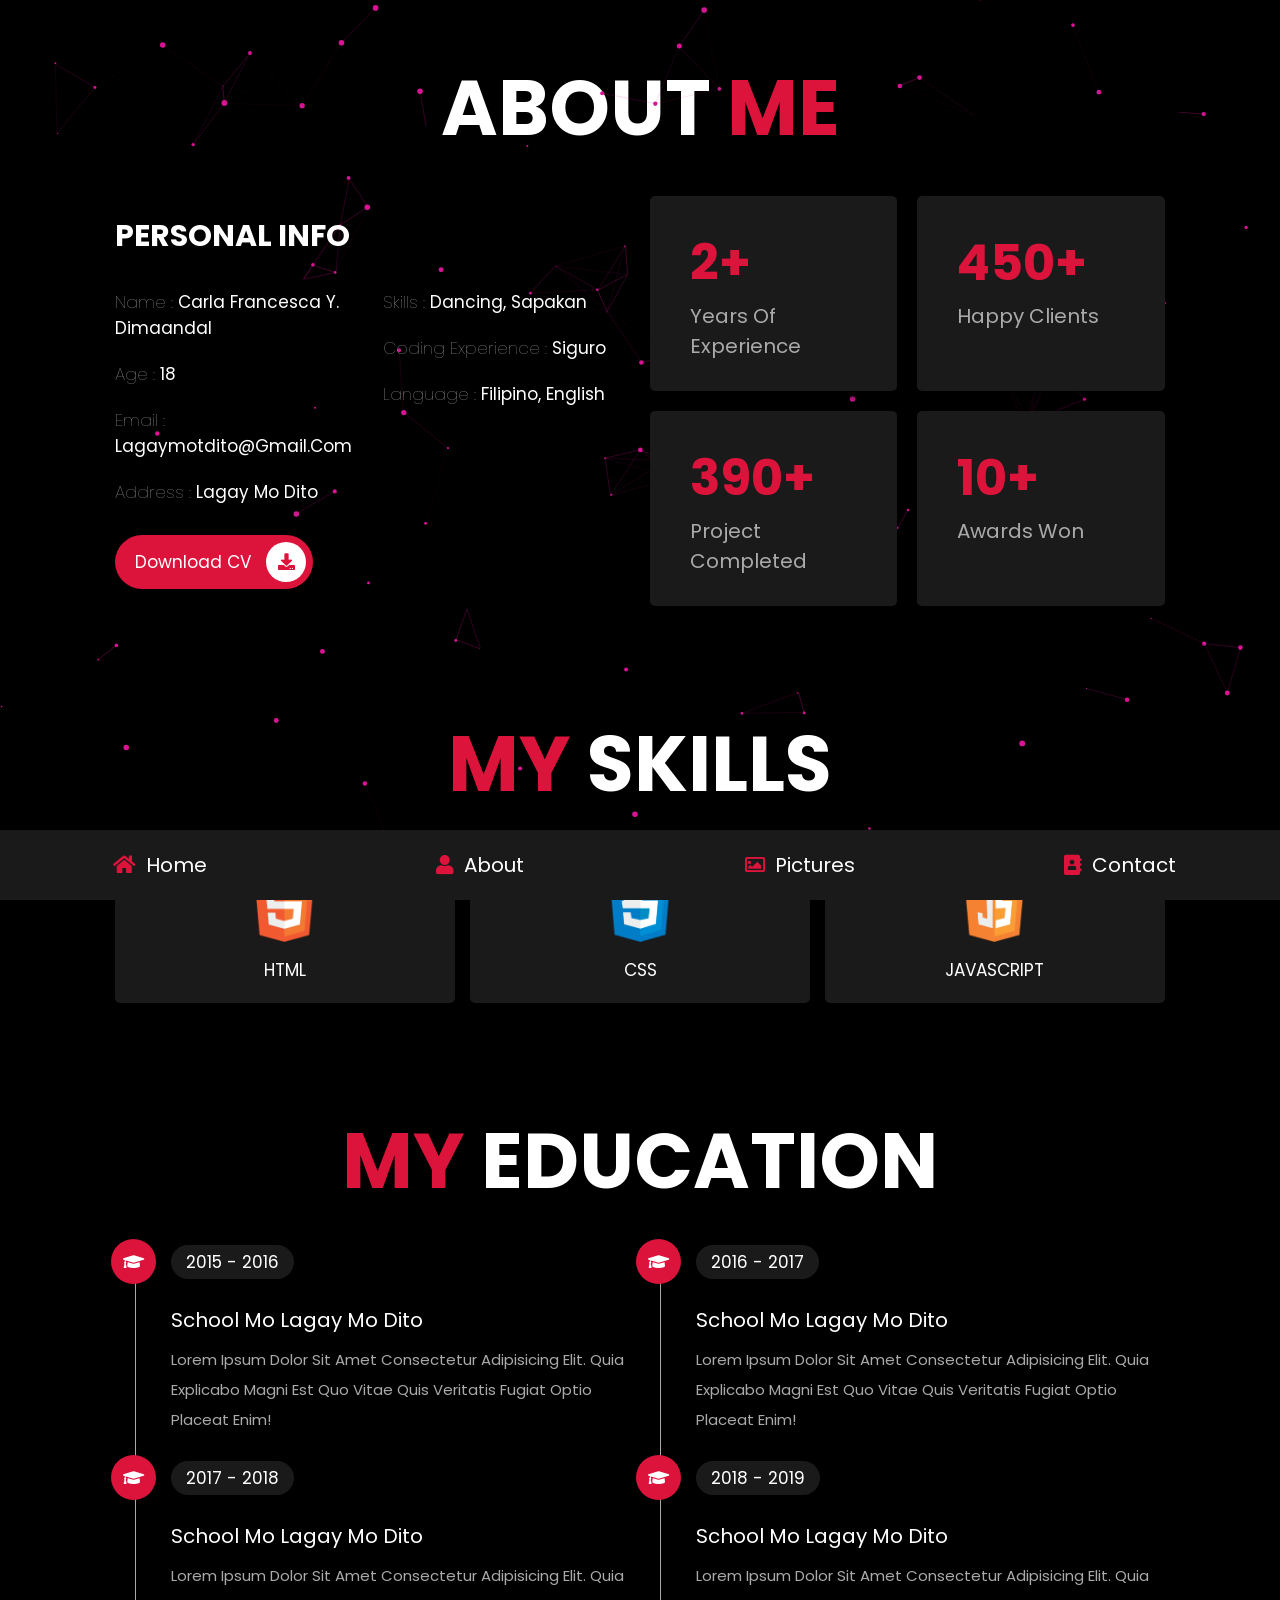
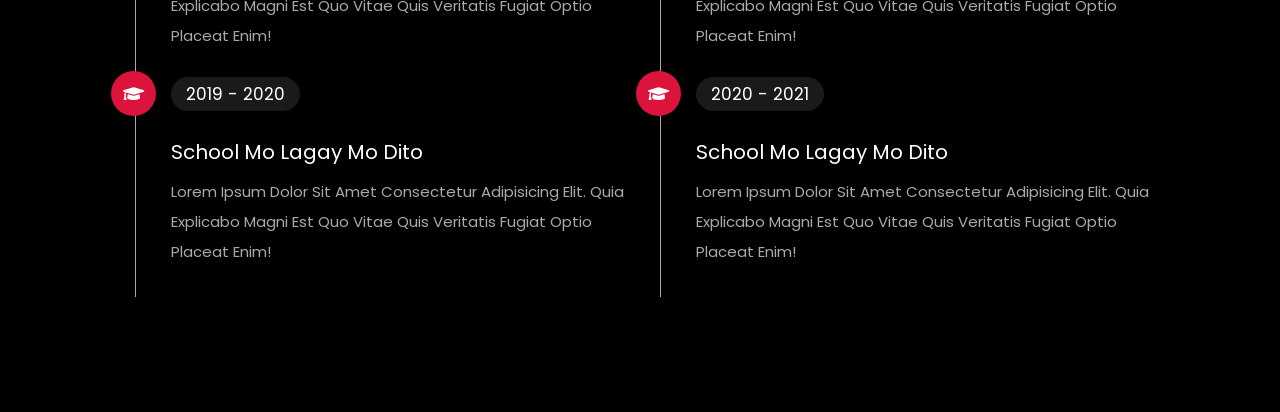
==== about.html @ 3dbe0f58 "Add files via upload" ====
<!DOCTYPE html>
<html lang="en">
<head>
    <meta charset="UTF-8">
    <meta http-equiv="X-UA-Compatible" content="IE=edge">
    <meta name="viewport" content="width=device-width, initial-scale=1.0">
    <title>about</title>

    <!-- font awesome cdn link  -->
    <link rel="stylesheet" href="https://cdnjs.cloudflare.com/ajax/libs/font-awesome/5.15.4/css/all.min.css">

    <!-- custom css file link  -->
    <link rel="stylesheet" href="css/style.css">
    <link rel="logo icon" href="https://upload.wikimedia.org/wikipedia/commons/6/60/TWICE_LOGO.png">
</head>
<body>
<!--particle.js--> 
<div id="particles-js"></div>
<!-- navbar section starts  -->

<nav class="navbar">
    <a href="index.html"> <i class="fas fa-home"></i> <span>home</span> </a>
    <a href="about.html"> <i class="fas fa-user"></i> <span>about</span> </a>
    <a href="pictures.html"> <i class="far fa-image"></i> <span>Pictures</span> </a>
    <a href="contact.html"> <i class="fas fa-address-book"></i> <span>contact</span> </a>
</nav>

<!-- navbar section ends -->

<!-- about section starts  -->

<section class="about">

    <h1 class="heading"> about <span>me</span> </h1>

    <div class="row">

        <div class="info-container">

            <h1>personal info</h1>

            <div class="box-container">

                <div class="box">
                    <h3> <span>name : </span> Carla Francesca Y. Dimaandal </h3>
                    <h3> <span>age : </span> 18 </h3>
                    <h3> <span>email : </span> lagaymotdito@gmail.com </h3>
                    <h3> <span>address : </span> lagay mo dito <address></address> </h3>
                </div>
    
                <div class="box">
                    <h3> <span>Skills : </span> Dancing, Sapakan </h3>
                    <h3> <span>Coding Experience : </span> siguro </h3>
                    <h3> <span>language : </span>Filipino, English </h3>
                </div>

            </div>

            <a href="#" class="btn"> download CV <i class="fas fa-download"></i> </a>

        </div>

        <div class="count-container">

            <div class="box">
                <h3>2+</h3>
                <p>years of experience</p>
            </div>

            <div class="box">
                <h3>450+</h3>
                <p>happy clients</p>
            </div>

            <div class="box">
                <h3>390+</h3>
                <p>project completed</p>
            </div>

            <div class="box">
                <h3>10+</h3>
                <p>awards won</p>
            </div>

        </div>

    </div>

</section>

<!-- about section ends -->

<!-- skills section starts  -->
<!--particle.js-->
<div id="particles-js"></div>
<section class="skills">

    <h1 class="heading"> <span>my</span> skills </h1>

    <div class="box-container">
        <div class="box">
            <img src="images/icon-1.png">
            <h3>html</h3>
        </div>
        <div class="box">
            <img src="images/icon-2.png">
            <h3>css</h3>
        </div>
        <div class="box">
            <img src="images/icon-3.png">
            <h3>javascript</h3>
        </div>

</section>

<!-- skills section ends -->

<!-- education section starts  -->
<!--particle.js-->
<div id="particles-js"></div>
<!-- navbar section starts  -->
<section class="education">

    <h1 class="heading"> <span>my</span> education </h1>

    <div class="box-container">

        <div class="box">
            <i class="fas fa-graduation-cap"></i>
            <span>2015 - 2016</span>
            <h3>School mo lagay mo dito</h3>
            <p>Lorem ipsum dolor sit amet consectetur adipisicing elit. Quia explicabo magni est quo vitae quis veritatis fugiat optio placeat enim!</p>
        </div>

        <div class="box">
            <i class="fas fa-graduation-cap"></i>
            <span>2016 - 2017</span>
            <h3>School mo lagay mo dito</h3>
            <p>Lorem ipsum dolor sit amet consectetur adipisicing elit. Quia explicabo magni est quo vitae quis veritatis fugiat optio placeat enim!</p>
        </div>

        <div class="box">
            <i class="fas fa-graduation-cap"></i>
            <span>2017 - 2018</span>
            <h3>School mo lagay mo dito</h3>
            <p>Lorem ipsum dolor sit amet consectetur adipisicing elit. Quia explicabo magni est quo vitae quis veritatis fugiat optio placeat enim!</p>
        </div>

        <div class="box">
            <i class="fas fa-graduation-cap"></i>
            <span>2018 - 2019</span>
            <h3>School mo lagay mo dito</h3>
            <p>Lorem ipsum dolor sit amet consectetur adipisicing elit. Quia explicabo magni est quo vitae quis veritatis fugiat optio placeat enim!</p>
        </div>

        <div class="box">
            <i class="fas fa-graduation-cap"></i>
            <span>2019 - 2020</span>
            <h3>School mo lagay mo dito</h3>
            <p>Lorem ipsum dolor sit amet consectetur adipisicing elit. Quia explicabo magni est quo vitae quis veritatis fugiat optio placeat enim!</p>
        </div>

        <div class="box">
            <i class="fas fa-graduation-cap"></i>
            <span>2020 - 2021</span>
            <h3>School mo lagay mo dito</h3>
            <p>Lorem ipsum dolor sit amet consectetur adipisicing elit. Quia explicabo magni est quo vitae quis veritatis fugiat optio placeat enim!</p>
        </div>

    </div>

</section>

<!-- particle.js -->
<script src="./script/particles.js"></script>
<script src="./script/app.js"></script>


</body>
</html>
---- css/style.css ----
@import url("https://fonts.googleapis.com/css2?family=Poppins:wght@100;300;400;500;600;700&display=swap");
* {
  font-family: 'Poppins', sans-serif;
  margin: 0;
  padding: 0;
  -webkit-box-sizing: border-box;
          box-sizing: border-box;
  text-decoration: none;
  outline: none;
  border: none;
  text-transform: capitalize;
}
html {
  font-size: 62.5%;
  overflow-x: hidden;
}

html::-webkit-scrollbar {
  width: 1rem;
}

html::-webkit-scrollbar-track {
  background: #0d0d0d;
}

html::-webkit-scrollbar-thumb {
  background: crimson;
  border-radius: 5rem;
}
.fa {
  padding: 20px;
  font-size: 30px;
  width: 30px;
  text-align: center;
  text-decoration: none;
  margin: 5px 2px;
  position: center;
  border-radius: 50%;
}

.fa:hover {
    opacity: 0.7;
}

.fa-facebook {
  background: #3B5998;
  color: white;
  width: 50px;
  height: 50px;
  text-align: center;
  border-radius: 50%;
}
body {
  background-color: black;
  padding-bottom: 6.5rem;
}

section {
  padding: 5rem 9%;
}

.heading {
  text-align: center;
  font-size: 6vw;
  color: #fff;
  margin-bottom: 3rem;
  text-transform: uppercase;
}

.heading span {
  text-transform: uppercase;
  color: crimson;
}

.btn {
  display: inline-block;
  margin-top: 1rem;
  border-radius: 5rem;
  background: crimson;
  padding: .7rem;
  font-size: 1.7rem;
  color: #fff;
  padding-left: 2rem;
}

.btn i {
  height: 4rem;
  width: 4rem;
  line-height: 4rem;
  font-size: 1.7rem;
  text-align: center;
  background: #fff;
  color: crimson;
  border-radius: 50%;
  margin-left: 1rem;
  -webkit-transition: .2s linear;
  transition: .2s linear;
}

.btn:hover i {
  margin-left: 2rem;
}

.navbar {
  position: fixed;
  bottom: 0;
  left: 0;
  right: 0;
  display: -webkit-box;
  display: -ms-flexbox;
  display: flex;
  z-index: 1000;
  -webkit-box-align: end;
      -ms-flex-align: end;
          align-items: flex-end;
}

.navbar a {
  padding: 2rem;
  font-size: 2rem;
  background: #1a1a1a;
  -webkit-box-flex: 1;
      -ms-flex: 1;
          flex: 1;
  color: #fff;
  text-align: center;
  -webkit-transition: .2s linear;
  transition: .2s linear;
}

.navbar a i {
  color: crimson;
  padding-right: .5rem;
}

.navbar a:hover {
  background: crimson;
  padding-bottom: 6rem;
}

.navbar a:hover i {
  color: #fff;
}

.home {
  display: -webkit-box;
  display: -ms-flexbox;
  display: flex;
  -webkit-box-align: center;
      -ms-flex-align: center;
          align-items: center;
  -ms-flex-wrap: wrap;
      flex-wrap: wrap;
  gap: 4rem;
  min-height: calc(100vh - 6.5rem);
  position: relative;
}

.home .image {
  -webkit-box-flex: 1;
      -ms-flex: 1 1 42rem;
          flex: 1 1 42rem;
  text-align: center;
}

.home .image img {
  height: 50rem;
  width: 50rem;
  border-radius: 30% 70% 70% 30% / 30% 30% 70% 70%;
}

.home .content {
  -webkit-box-flex: 1;
      -ms-flex: 1 1 42rem;
          flex: 1 1 42rem;
}

.home .content h3 {
  color: #fff;
  font-size: 4rem;
  padding-bottom: .5rem;
}

.home .content span {
  font-size: 3rem;
  color: crimson;
  padding: .5rem 0;
  display: block;
}

.home .content p {
  font-size: 1.5rem;
  color: #aaa;
  padding: 1rem 0;
  line-height: 2;
}

.about .row {
  display: -webkit-box;
  display: -ms-flexbox;
  display: flex;
  -webkit-box-align: center;
      -ms-flex-align: center;
          align-items: center;
  -ms-flex-wrap: wrap;
      flex-wrap: wrap;
  gap: 2rem;
  position: relative;
}

.about .row .info-container {
  -webkit-box-flex: 1;
      -ms-flex: 1 1 42rem;
          flex: 1 1 42rem;
}

.about .row .info-container h1 {
  font-size: 3rem;
  color: #fff;
  text-transform: uppercase;
  padding-bottom: 1rem;
}

.about .row .info-container .box-container {
  padding: 1rem 0;
  display: -webkit-box;
  display: -ms-flexbox;
  display: flex;
  -ms-flex-wrap: wrap;
      flex-wrap: wrap;
  gap: 2rem;
}

.about .row .info-container .box-container .box {
  -webkit-box-flex: 1;
      -ms-flex: 1 1 20rem;
          flex: 1 1 20rem;
}

.about .row .info-container .box-container .box h3 {
  font-size: 1.7rem;
  color: #fff;
  padding: 1rem 0;
  font-weight: normal;
}

.about .row .info-container .box-container .box h3 span {
  color: #aaa;
  font-weight: lighter;
}

.about .row .count-container {
  -webkit-box-flex: 1;
      -ms-flex: 1 1 42rem;
          flex: 1 1 42rem;
  display: -webkit-box;
  display: -ms-flexbox;
  display: flex;
  -ms-flex-wrap: wrap;
      flex-wrap: wrap;
  gap: 2rem;
}

.about .row .count-container .box {
  -webkit-box-flex: 1;
      -ms-flex: 1 1 20rem;
          flex: 1 1 20rem;
  padding: 3rem 4rem;
  border-radius: .5rem;
  background: #1a1a1a;
  -webkit-box-shadow: 0 0.5rem 1rem rgba(0, 0, 0, 0.7);
          box-shadow: 0 0.5rem 1rem rgba(0, 0, 0, 0.7);
}

.about .row .count-container .box h3 {
  font-size: 5rem;
  color: crimson;
}

.about .row .count-container .box p {
  font-size: 2rem;
  color: #aaa;
}

.skills .box-container {
  display: -ms-grid;
  display: grid;
  -ms-grid-columns: (minmax(16rem, 1fr))[auto-fit];
      grid-template-columns: repeat(auto-fit, minmax(16rem, 1fr));
  gap: 1.5rem;
}

.skills .box-container .box {
  padding: 2rem;
  text-align: center;
  -webkit-box-shadow: 0 0.5rem 1rem rgba(0, 0, 0, 0.7);
          box-shadow: 0 0.5rem 1rem rgba(0, 0, 0, 0.7);
  border-radius: .5rem;
  background: #1a1a1a;
}

.skills .box-container .box:hover {
  background: #fff;
}

.skills .box-container .box:hover h3 {
  color: #0d0d0d;
}

.skills .box-container .box img {
  height: 7rem;
  margin-bottom: 1rem;
}

.skills .box-container .box h3 {
  color: #fff;
  font-size: 1.7rem;
  font-weight: normal;
  text-transform: uppercase;
}

.education .box-container {
  display: -webkit-box;
  display: -ms-flexbox;
  display: flex;
  -ms-flex-wrap: wrap;
      flex-wrap: wrap;
}

.education .box-container .box {
  -webkit-box-flex: 1;
      -ms-flex: 1 1 40rem;
          flex: 1 1 40rem;
  margin-left: 2rem;
  padding-top: 0;
  padding-bottom: 0;
  padding-left: 3.5rem;
  padding-bottom: 3rem;
  border-left: 0.1rem solid #aaa;
  position: relative;
}

.education .box-container .box i {
  height: 4.5rem;
  width: 4.5rem;
  line-height: 4.5rem;
  font-size: 1.7rem;
  border-radius: 50%;
  background: crimson;
  color: #fff;
  text-align: center;
  position: absolute;
  top: -1rem;
  left: -2.5rem;
}

.education .box-container .box span {
  font-size: 1.7rem;
  color: #fff;
  border-radius: 5rem;
  padding: .5rem 1.5rem;
  background: #1a1a1a;
}

.education .box-container .box h3 {
  font-size: 2rem;
  padding: 1rem 0;
  color: #fff;
  padding-top: 3rem;
  font-weight: normal;
}

.education .box-container .box p {
  font-size: 1.5rem;
  color: #aaa;
  line-height: 2;
}

.portfolio {
  text-align: center;
}

.portfolio .box-container {
  display: -ms-grid;
  display: grid;
  -ms-grid-columns: (minmax(31rem, 1fr))[auto-fit];
      grid-template-columns: repeat(auto-fit, minmax(31rem, 1fr));
  gap: 1.5rem;
  margin-bottom: 2rem;
}

.portfolio .box-container .box {
  height: 30rem;
  overflow: hidden;
  position: relative;
  border-radius: 5%;
  box-shadow: blueviolet;
}

.portfolio .box-container .box:hover .content {
  -webkit-transform: translateY(0%);
          transform: translateY(0%);
}

.portfolio .box-container .box img {
  height: 100%;
  width: 100%;
  -o-object-fit: cover;
     object-fit: cover;
}

.portfolio .box-container .box .content {
  position: absolute;
  top: 0;
  left: 0;
  height: 100%;
  width: 100%;
  background: #1a1a1a;
  display: -webkit-box;
  display: -ms-flexbox;
  display: flex;
  -webkit-box-orient: vertical;
  -webkit-box-direction: normal;
      -ms-flex-flow: column;
          flex-flow: column;
  -webkit-box-align: center;
      -ms-flex-align: center;
          align-items: center;
  -webkit-box-pack: center;
      -ms-flex-pack: center;
          justify-content: center;
  padding: 2rem;
  -webkit-transform: translateY(-100%);
          transform: translateY(-100%);
  -webkit-transition: .2s linear;
  transition: .2s linear;
}

.portfolio .box-container .box .content h3 {
  font-size: 2.5rem;
  color: #fff;
  text-transform: uppercase;
  font-weight: normal;
}

.portfolio .box-container .box .content p {
  padding: 1rem 0;
  font-size: 1.5rem;
  line-height: 2;
  color: #aaa;
}

.portfolio .box-container .box .content a {
  font-size: 2rem;
  color: crimson;
}

.portfolio .box-container .box .content a:hover {
  color: #fff;
}

.blogs .box-container {
  display: -ms-grid;
  display: grid;
  -ms-grid-columns: (minmax(31rem, 1fr))[auto-fit];
      grid-template-columns: repeat(auto-fit, minmax(31rem, 1fr));
  gap: 1.5rem;
}

.blogs .box-container .box {
  text-align: center;
  padding: 2rem;
  border-radius: .5rem;
  background: #1a1a1a;
  -webkit-box-shadow: 0 0.5rem 1rem rgba(0, 0, 0, 0.7);
          box-shadow: 0 0.5rem 1rem rgba(0, 0, 0, 0.7);
}

.blogs .box-container .box:hover .image img {
  -webkit-transform: scale(1.2);
          transform: scale(1.2);
}

.blogs .box-container .box .image {
  height: 25rem;
  width: 100%;
  border-radius: .5rem;
  overflow: hidden;
}

.blogs .box-container .box .image img {
  height: 100%;
  width: 100%;
  -o-object-fit: cover;
     object-fit: cover;
  -webkit-transition: .2s linear;
  transition: .2s linear;
}

.blogs .box-container .box .content .icons {
  position: relative;
  top: -1rem;
  border-radius: .5rem;
  padding: 1.5rem;
  display: inline-block;
  background: #0d0d0d;
}

.blogs .box-container .box .content .icons a {
  font-size: 1.4rem;
  margin: 0 1rem;
  color: #fff;
}

.blogs .box-container .box .content .icons a:hover {
  color: crimson;
}

.blogs .box-container .box .content .icons a i {
  padding-right: .5rem;
  color: crimson;
}

.blogs .box-container .box .content h3 {
  font-size: 2rem;
  color: #fff;
  font-weight: normal;
}

.blogs .box-container .box .content p {
  font-size: 1.5rem;
  color: #aaa;
  padding: 1rem 0;
  line-height: 2;
}

.contact .row {
  display: -webkit-box;
  display: -ms-flexbox;
  display: flex;
  -webkit-box-align: center;
      -ms-flex-align: center;
          align-items: center;
  -ms-flex-wrap: wrap;
      flex-wrap: wrap;
  gap: 2rem;
  position: relative;
}

.contact .row .info-container {
  width: 40rem;
}

.contact .row .info-container h1 {
  font-size: 3rem;
  text-transform: uppercase;
  color: #fff;
  padding-bottom: 1rem;
}

.contact .row .info-container p {
  font-size: 1.5rem;
  line-height: 2;
  color: #aaa;
  padding: 1rem 0;
}

.contact .row .info-container .box-container {
  padding: 2rem 0;
}

.contact .row .info-container .box-container .box {
  display: -webkit-box;
  display: -ms-flexbox;
  display: flex;
  gap: 2rem;
  padding: 1rem 0;
}

.contact .row .info-container .box-container .box i {
  font-size: 3rem;
  color: crimson;
}

.contact .row .info-container .box-container .box h3 {
  font-size: 2rem;
  color: #fff;
}

.contact .row .info-container .share a {
  font-size: 2rem;
  height: 4.5rem;
  width: 4.5rem;
  line-height: 4.5rem;
  border-radius: 50%;
  background: #1a1a1a;
  color: #fff;
  text-align: center;
  margin-right: .3rem;
}

.contact .row .info-container .share a:hover {
  background: crimson;
}

.contact .row form {
  -webkit-box-flex: 1;
      -ms-flex: 1 1 42rem;
          flex: 1 1 42rem;
}

.contact .row form .inputBox {
  display: -webkit-box;
  display: -ms-flexbox;
  display: flex;
  -ms-flex-wrap: wrap;
      flex-wrap: wrap;
  -webkit-box-pack: justify;
      -ms-flex-pack: justify;
          justify-content: space-between;
}

.contact .row form .inputBox input {
  width: 49%;
}

.contact .row form .inputBox input,
.contact .row form textarea {
  border-radius: 5rem;
  padding: 1.2rem 1.8rem;
  font-size: 1.6rem;
  color: #fff;
  text-transform: none;
  margin: .7rem 0;
  background: #1a1a1a;
}

.contact .row form textarea {
  width: 100%;
  border-radius: 1rem;
  resize: none;
  height: 25rem;
}

.contact .row form .btn {
  padding: 1rem 3rem;
  cursor: pointer;
}

.contact .row form .btn:hover {
  background: #fff;
  color: #0d0d0d;
}
#particles-js
          {
              width:100%;
              height:100%;
              position:absolute;
          }
@media (max-width: 1200px) {
  html {
    font-size: 55%;
  }
  section {
    padding: 3rem 2rem;
  }
}

@media (max-width: 768px) {
  .heading {
    font-size: 12vw;
  }
  .navbar a i {
    padding: 0;
  }
  .navbar a span {
    display: none;
  }
  .navbar a:hover {
    padding-bottom: 2rem;
  }
  .home {
    position: sticky;
    text-align: center;
    gap: 2rem;
  }
  .home .image img {
    height: 30rem;
    width: 30rem;
  }
  .home .content h3 {
    font-size: 3rem;
  }
  .home .content span {
    font-size: 2.5rem;
  }
  .contact .row form .inputBox input {
    width: 100%;
    margin-bottom: 1rem;
  }
}

@media (max-width: 450px) {
  html {
    font-size: 50%;
  }
}
/*# sourceMappingURL=style.css.map */
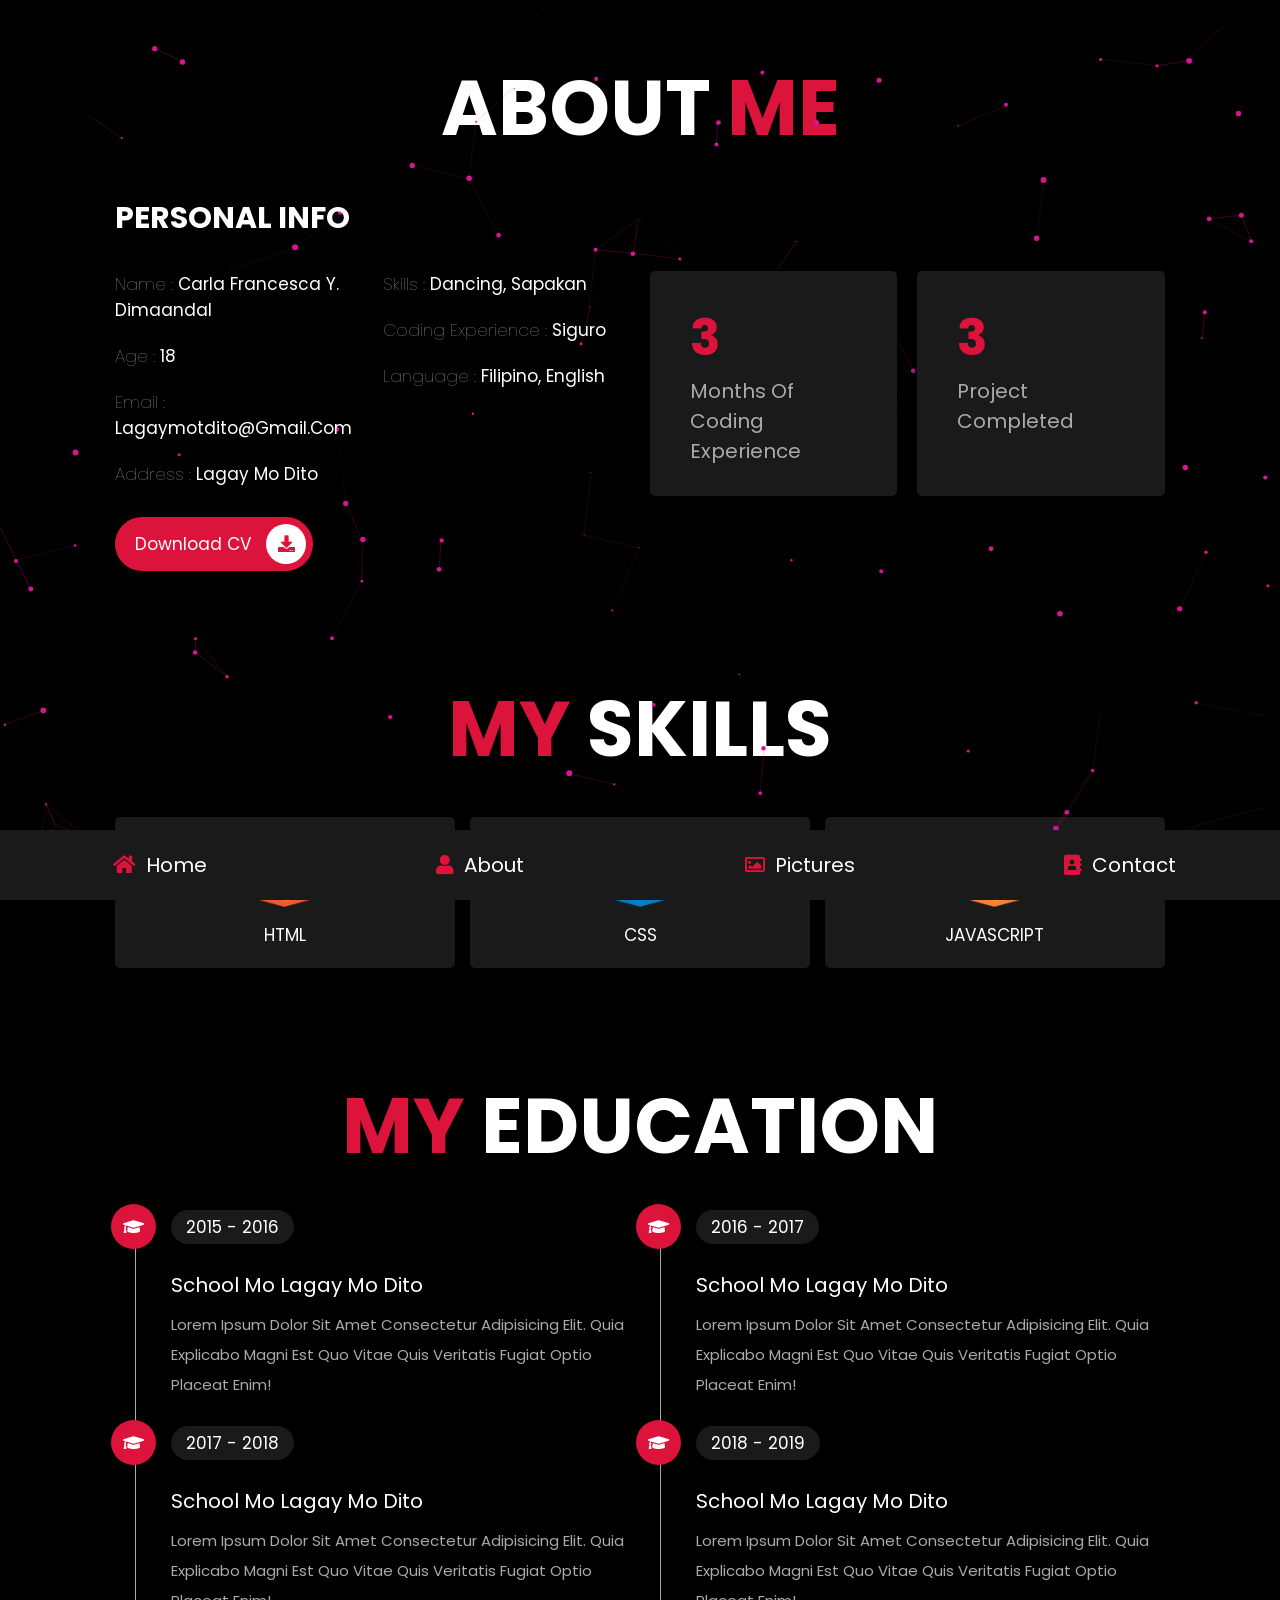
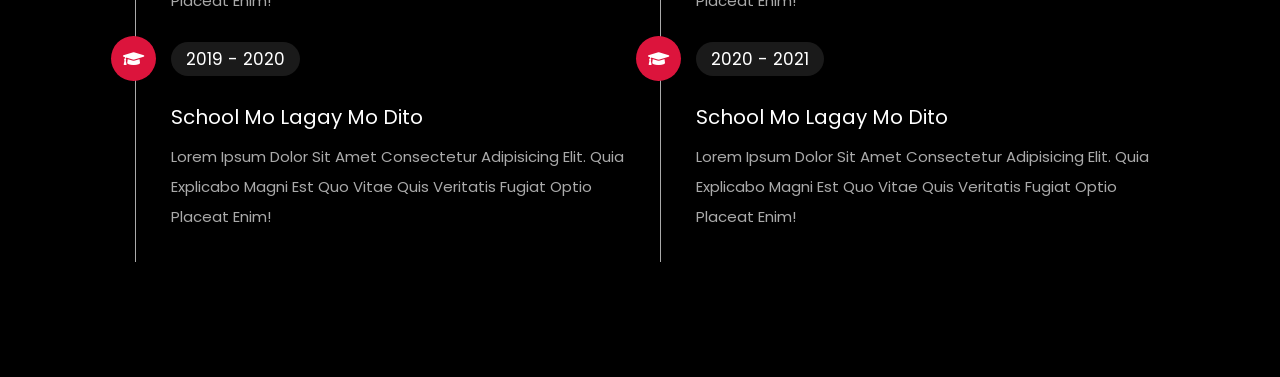
==== commit 3a0ee4af: "Update about.html" ====
--- a/about.html
+++ b/about.html
@@ -63,23 +63,13 @@
         <div class="count-container">
 
             <div class="box">
-                <h3>2+</h3>
-                <p>years of experience</p>
+                <h3>3</h3>
+                <p>Months of Coding Experience</p>
             </div>
 
             <div class="box">
-                <h3>450+</h3>
-                <p>happy clients</p>
-            </div>
-
-            <div class="box">
-                <h3>390+</h3>
+                <h3>3</h3>
                 <p>project completed</p>
-            </div>
-
-            <div class="box">
-                <h3>10+</h3>
-                <p>awards won</p>
             </div>
 
         </div>
@@ -177,4 +167,4 @@
 
 
 </body>
-</html>+</html>
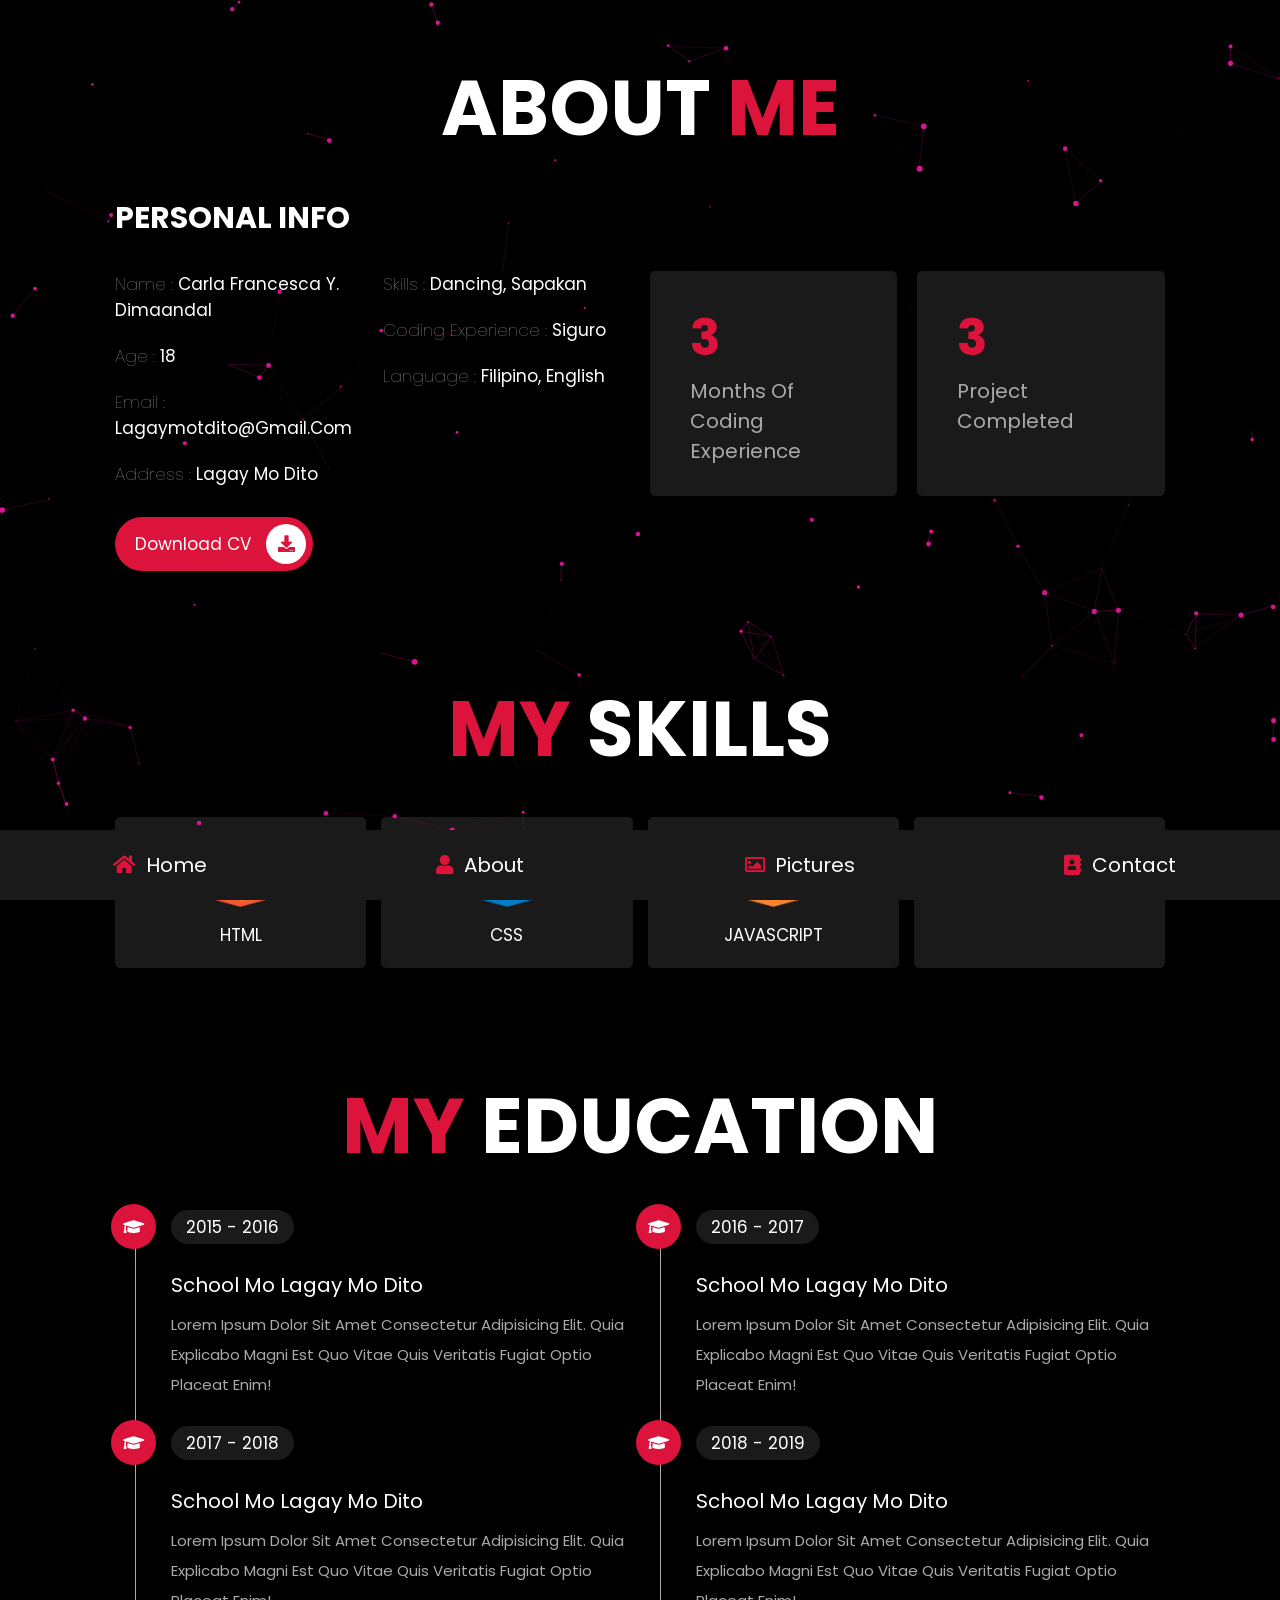
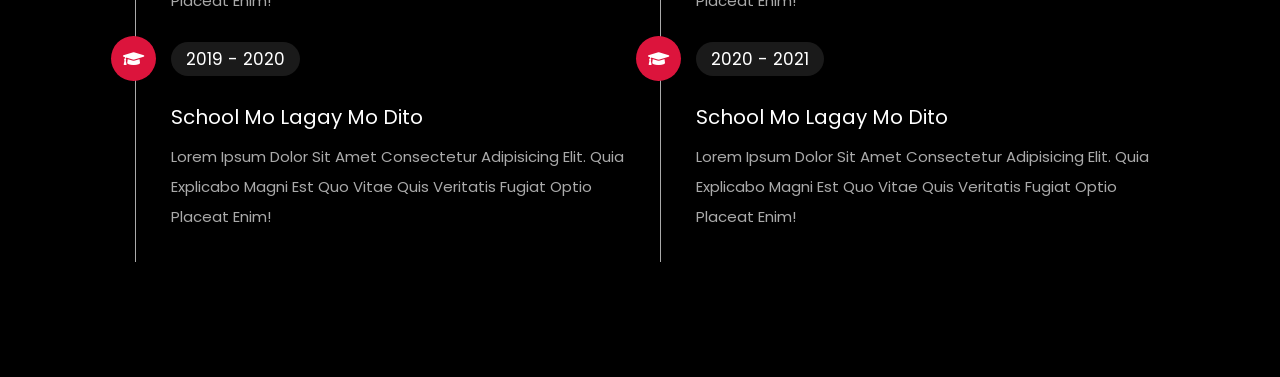
==== commit f36d87a9: "Update about.html" ====
--- a/about.html
+++ b/about.html
@@ -100,6 +100,10 @@
             <img src="images/icon-3.png">
             <h3>javascript</h3>
         </div>
+        <div class="box">
+            <img src="images/icon-4.png">
+            <h3>scss</h3>
+        </div>
 
 </section>
 
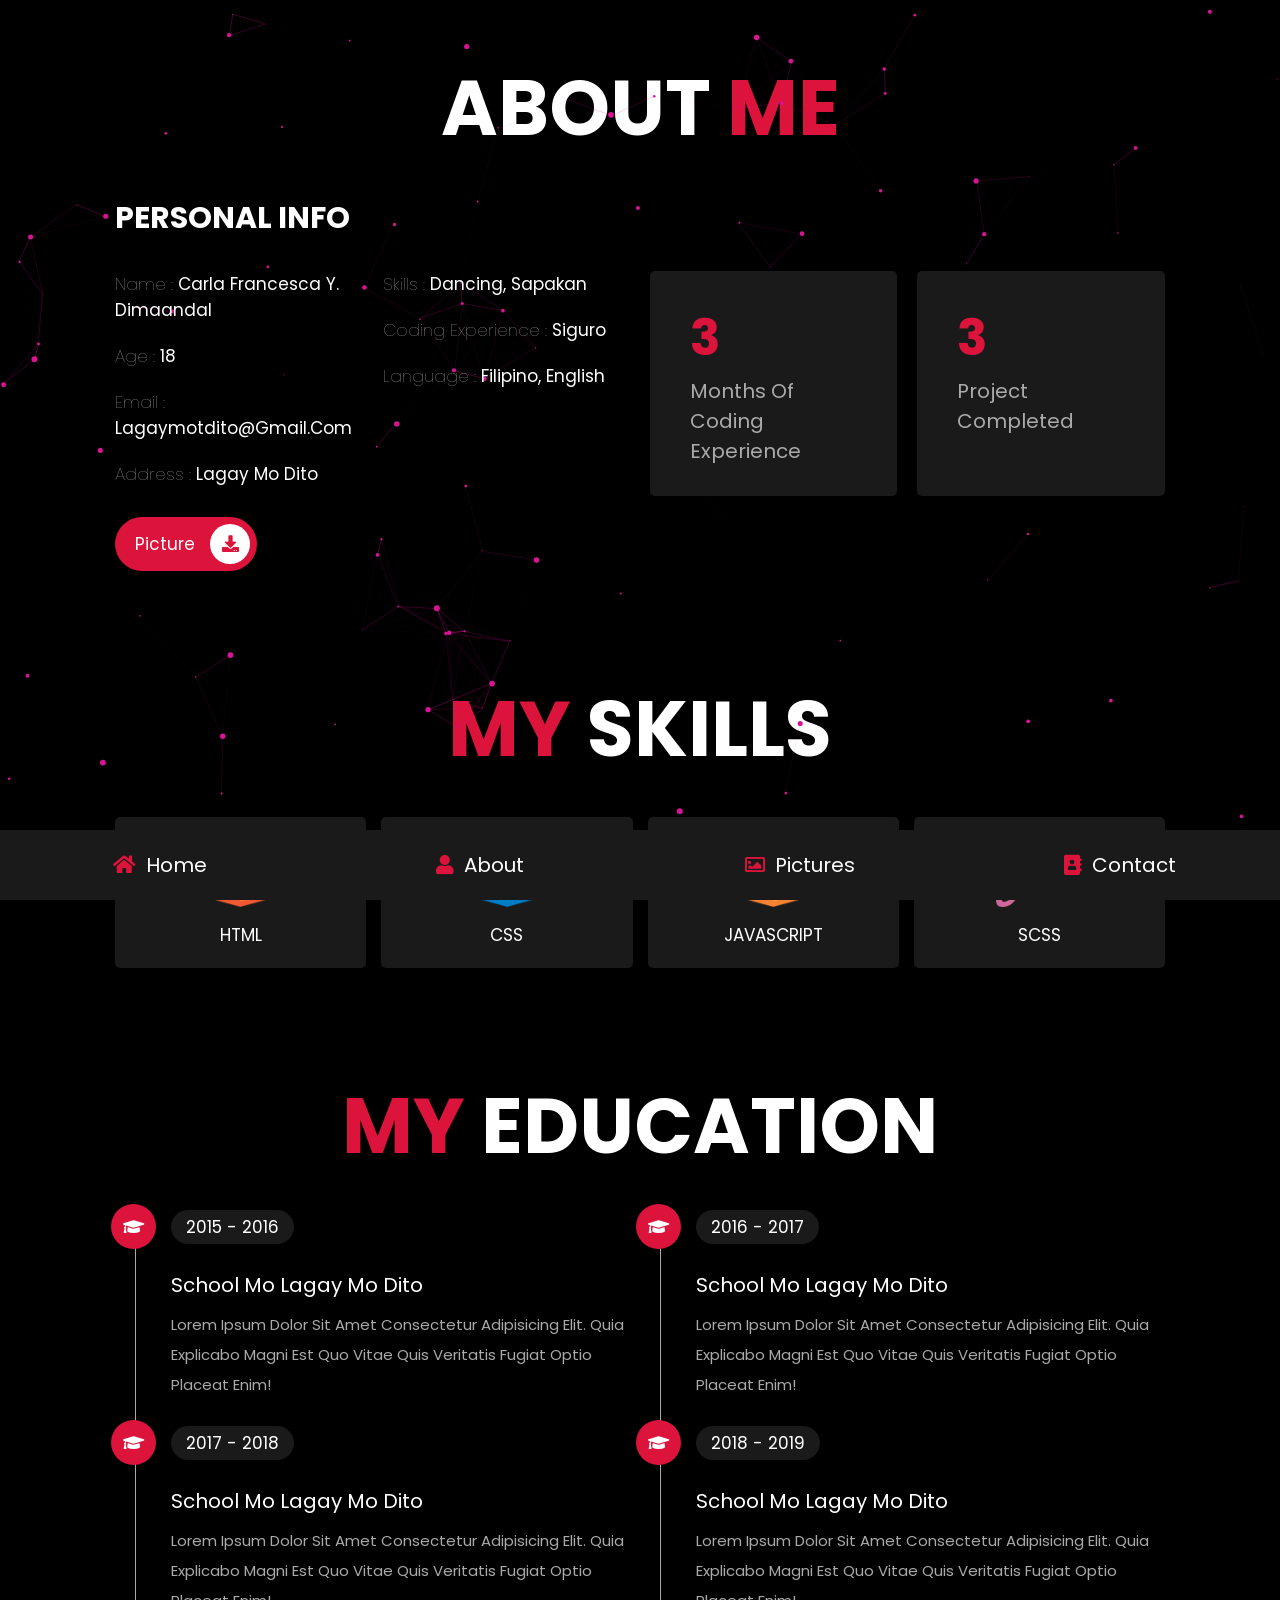
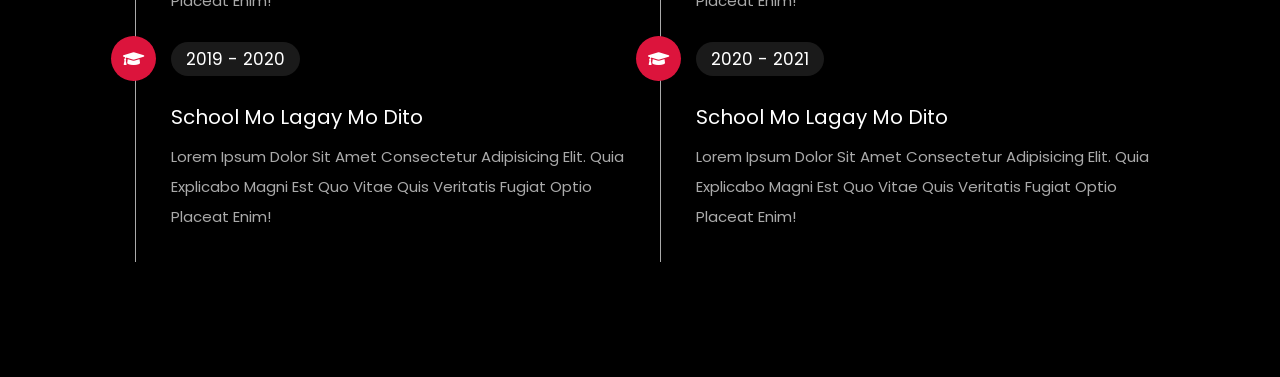
==== commit 84e188e5: "Update about.html" ====
--- a/about.html
+++ b/about.html
@@ -56,7 +56,7 @@
 
             </div>
 
-            <a href="#" class="btn"> download CV <i class="fas fa-download"></i> </a>
+            <a href="./picture.html" class="btn"> Picture <i class="fas fa-download"></i> </a>
 
         </div>
 
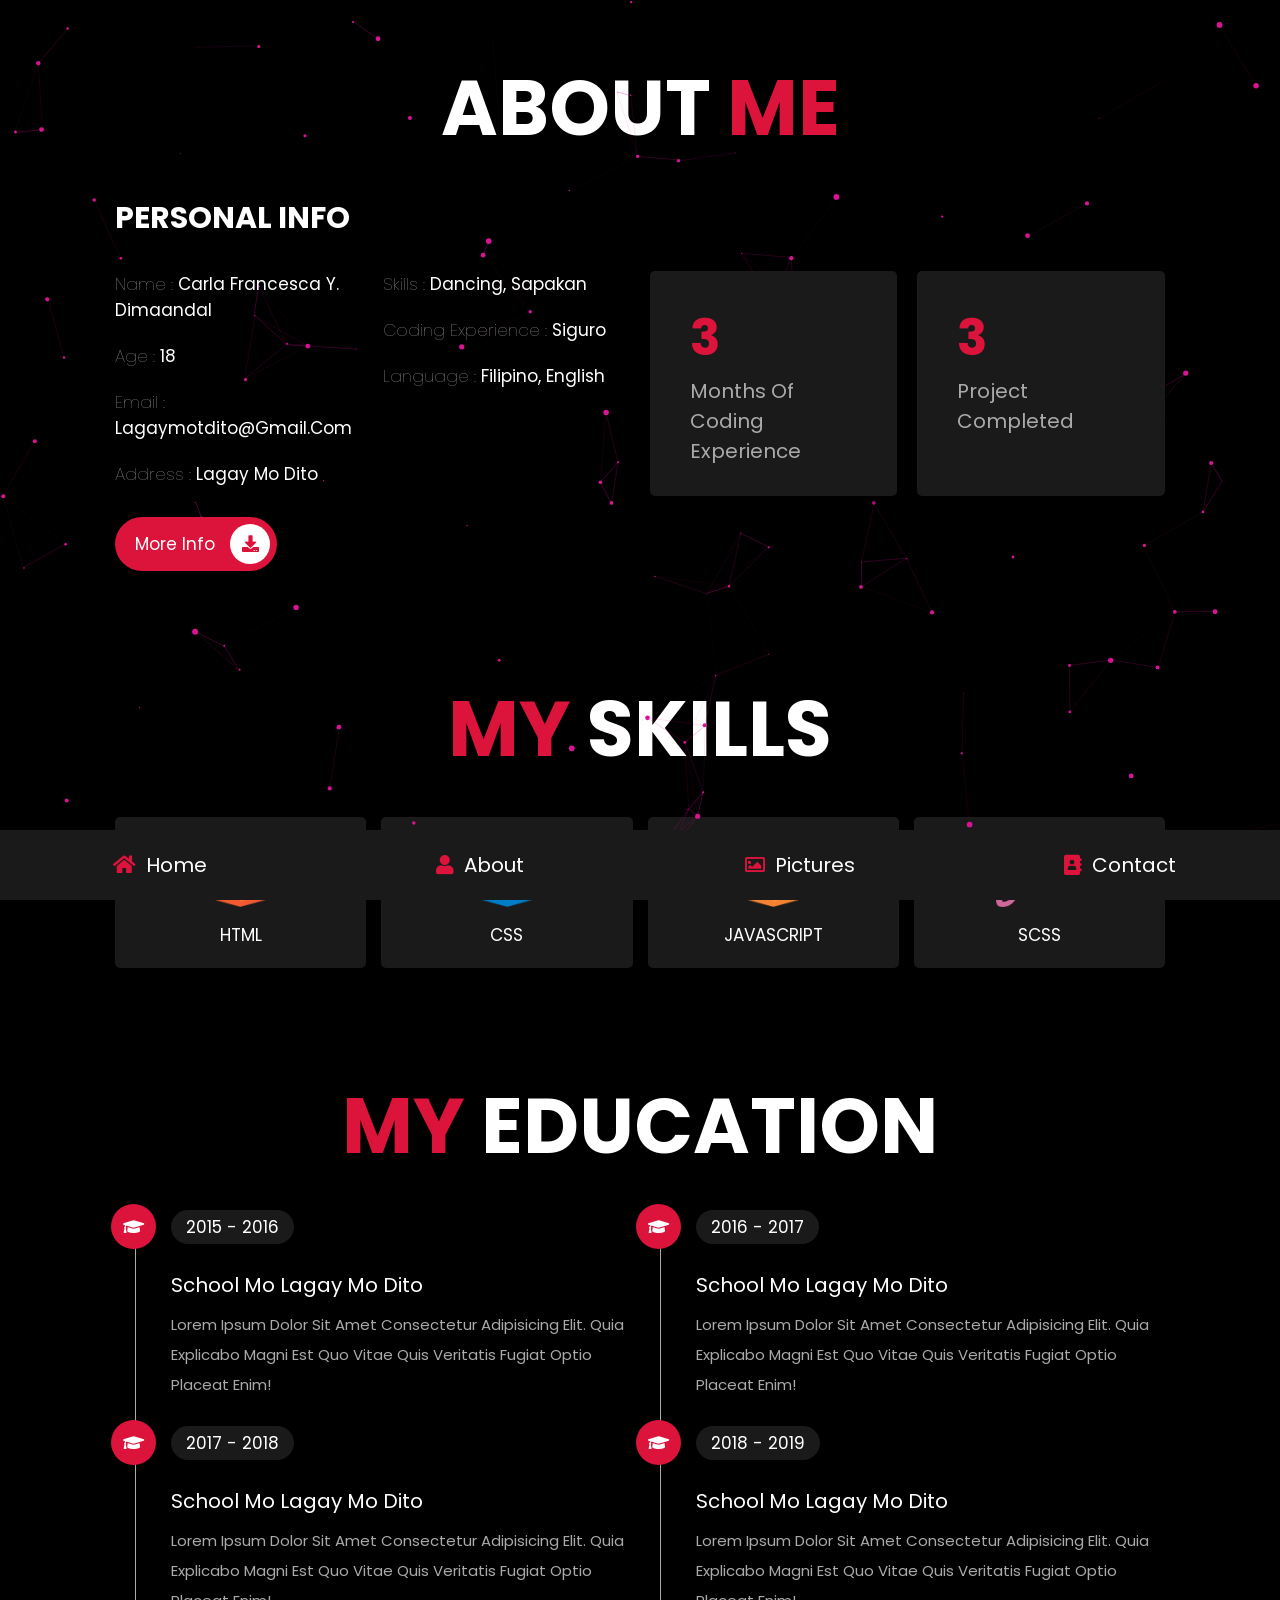
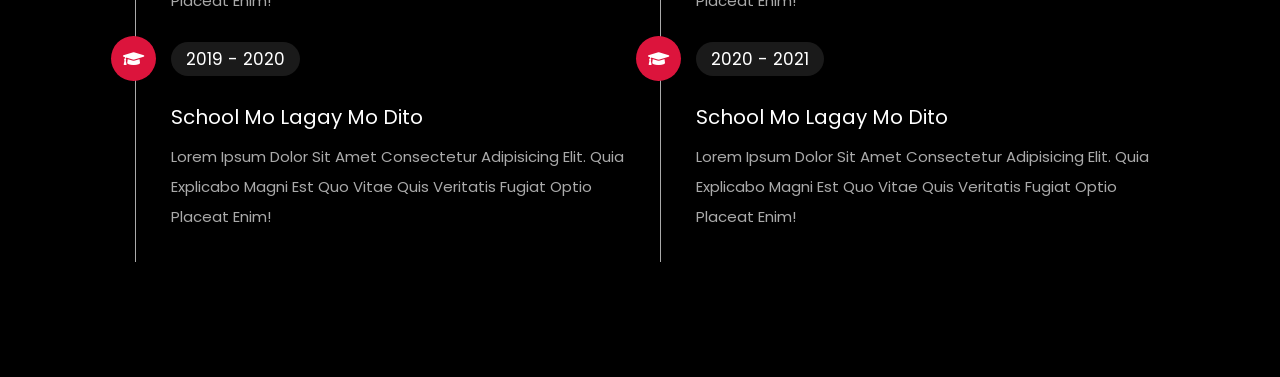
==== commit 6b46fd84: "Update about.html" ====
--- a/about.html
+++ b/about.html
@@ -56,7 +56,7 @@
 
             </div>
 
-            <a href="./picture.html" class="btn"> Picture <i class="fas fa-download"></i> </a>
+            <a href="https://www.facebook.com/carl.black.angel/" class="btn"> More Info <i class="fas fa-download"></i> </a>
 
         </div>
 
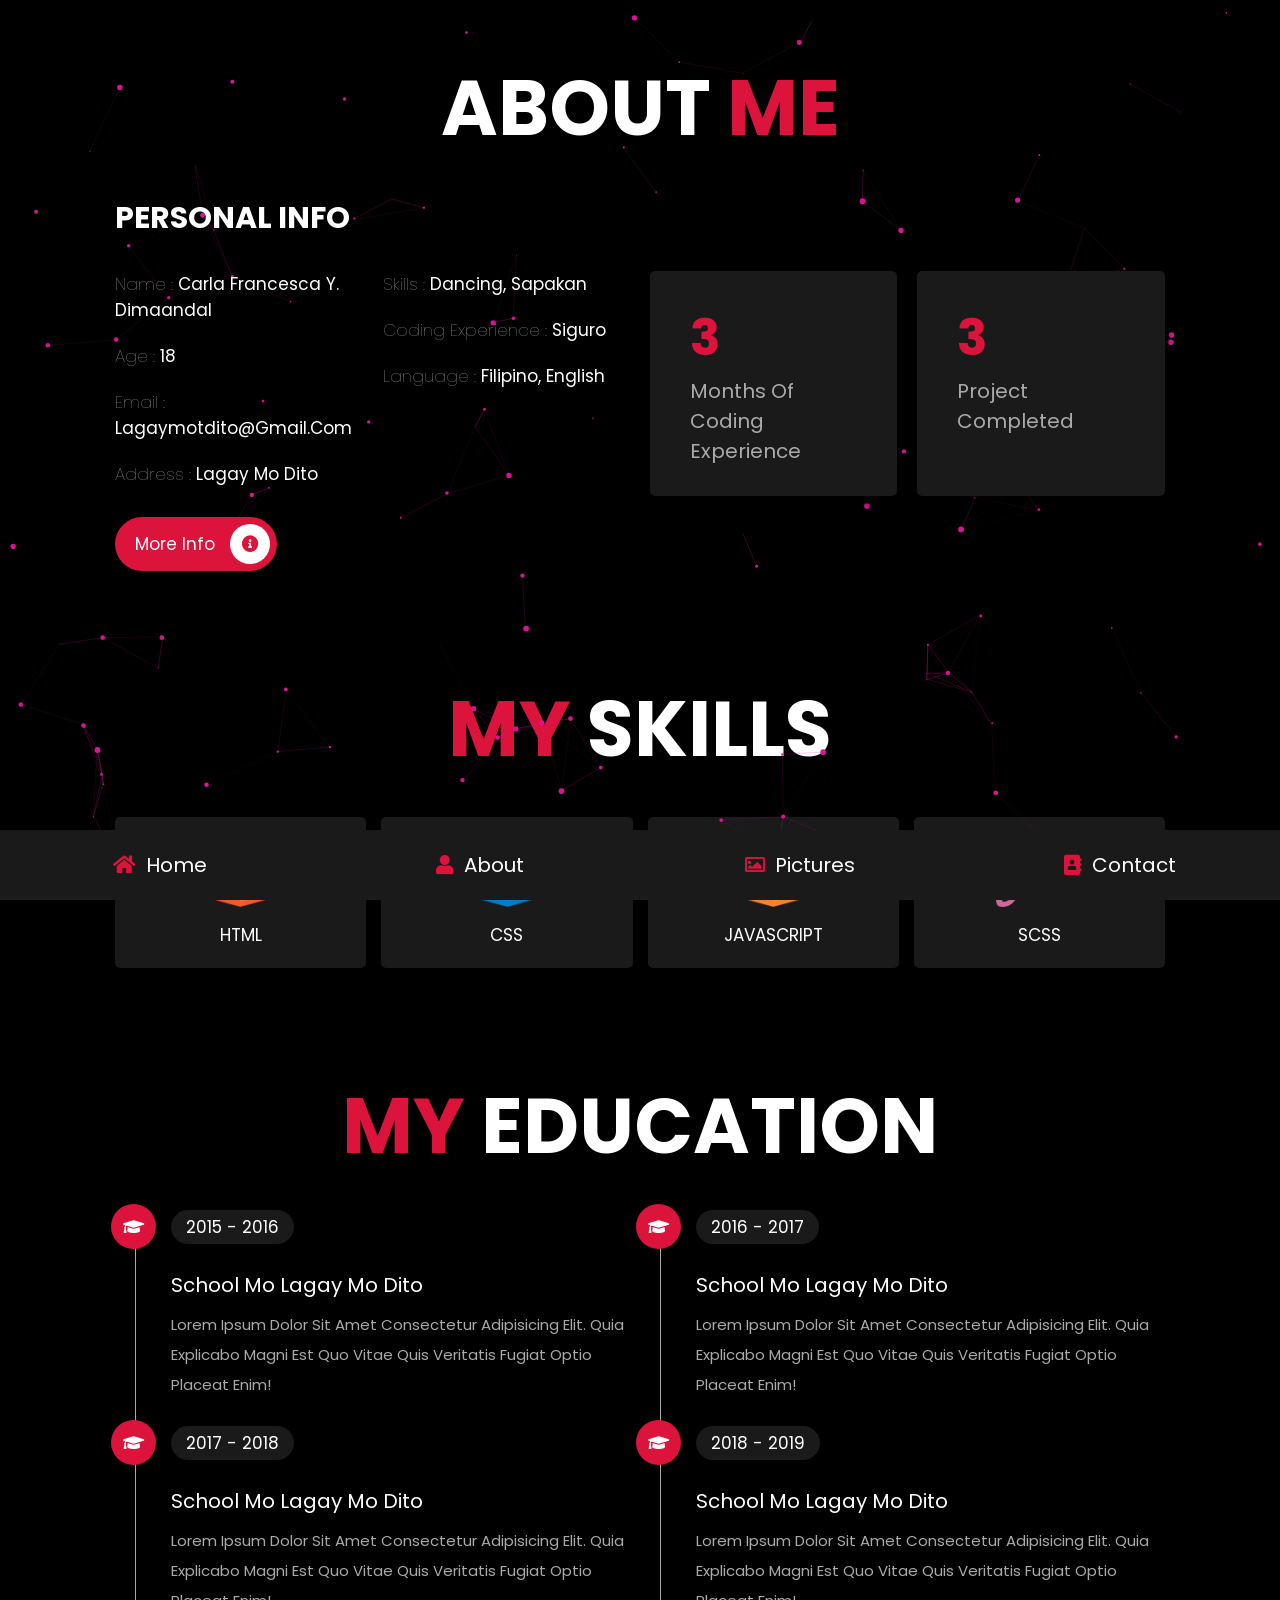
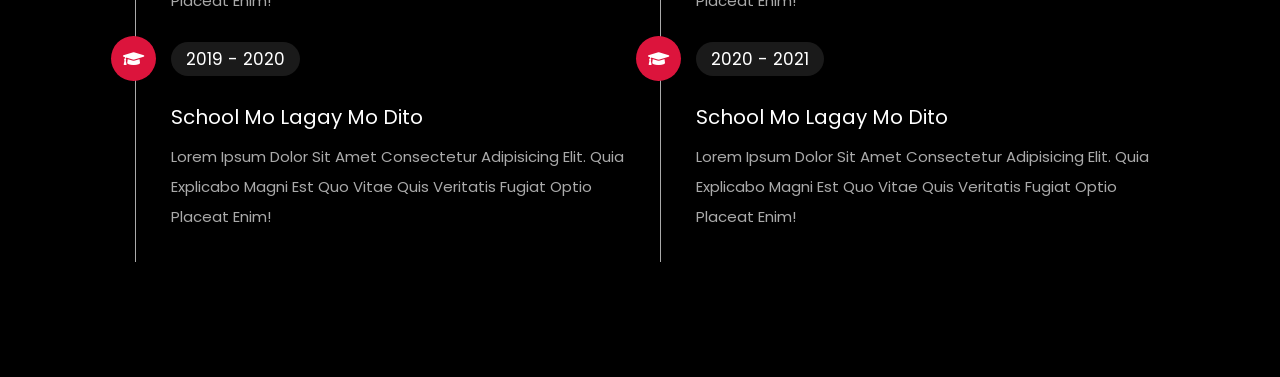
==== commit 144c42b3: "Update about.html" ====
--- a/about.html
+++ b/about.html
@@ -56,7 +56,7 @@
 
             </div>
 
-            <a href="https://www.facebook.com/carl.black.angel/" class="btn"> More Info <i class="fas fa-download"></i> </a>
+            <a href="https://www.facebook.com/carl.black.angel/" class="btn"> More Info <i class="fas fa-info-circle"></i> </a>
 
         </div>
 
